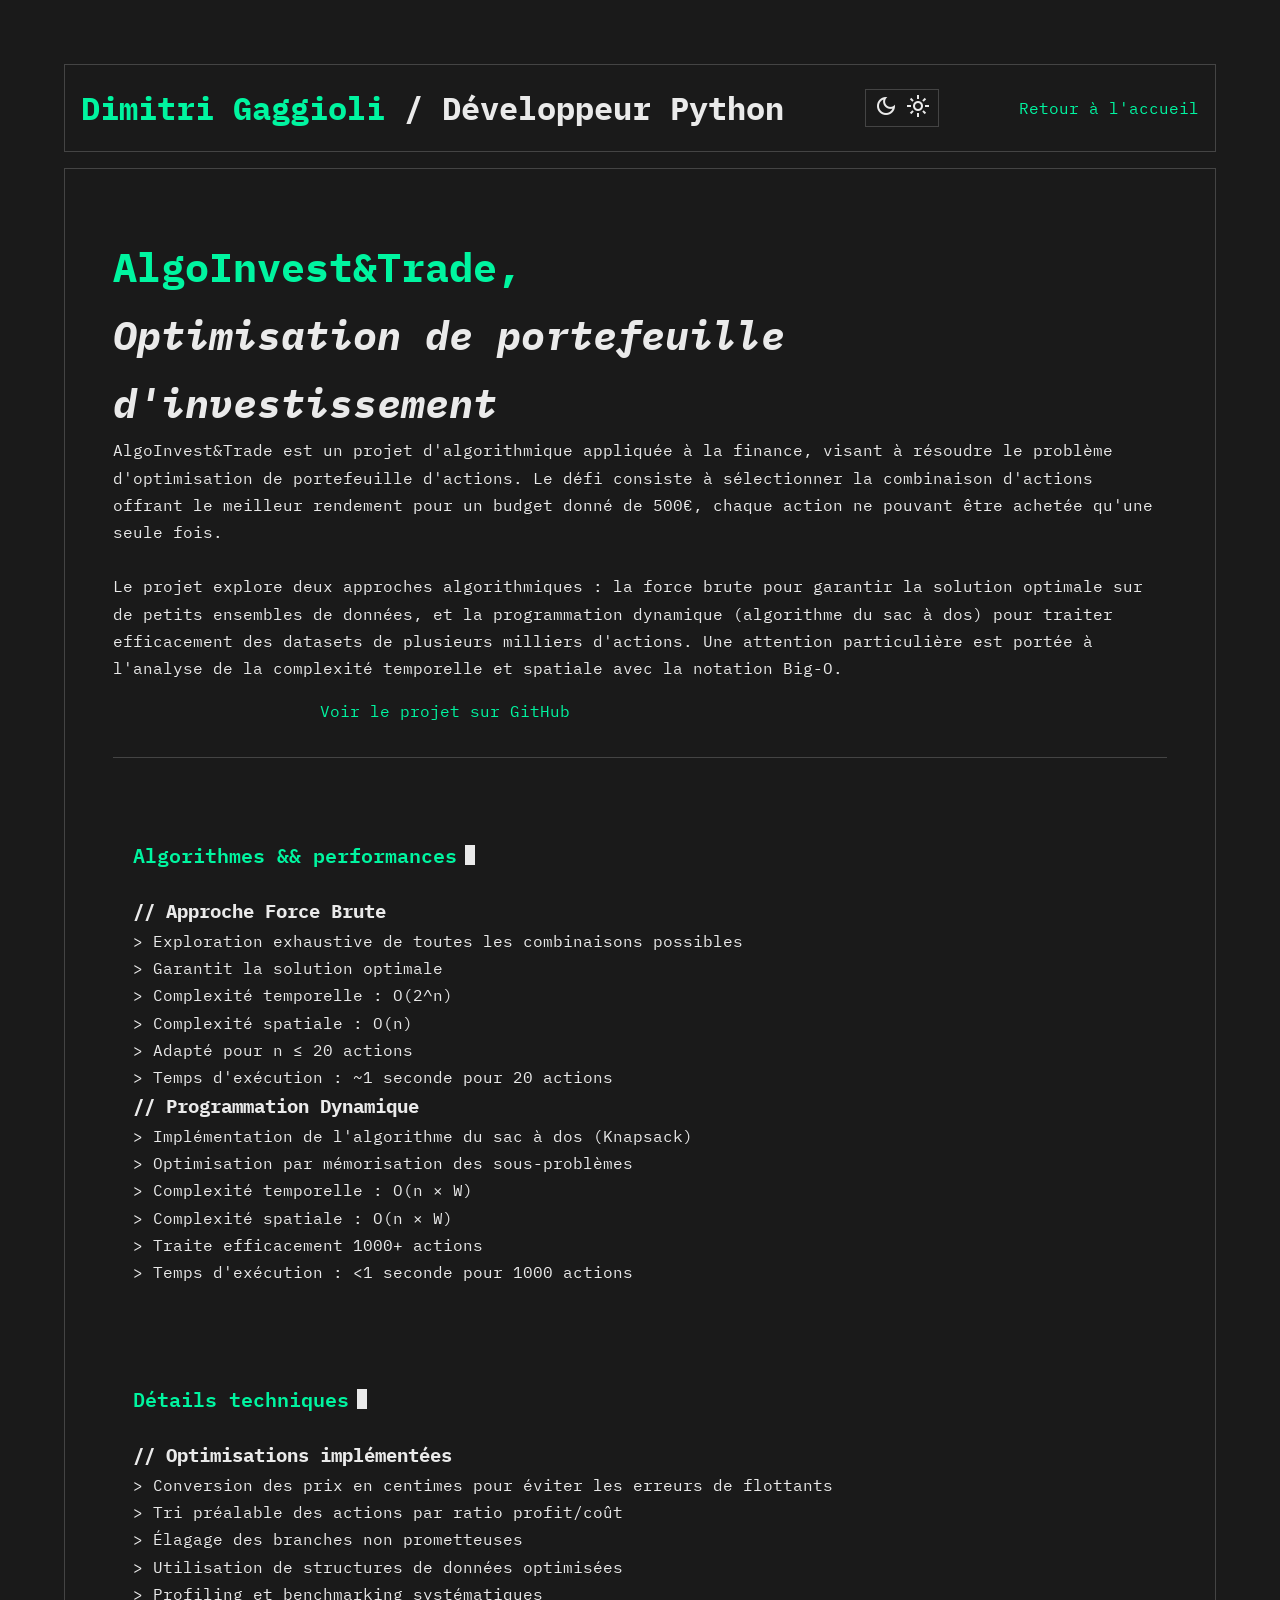
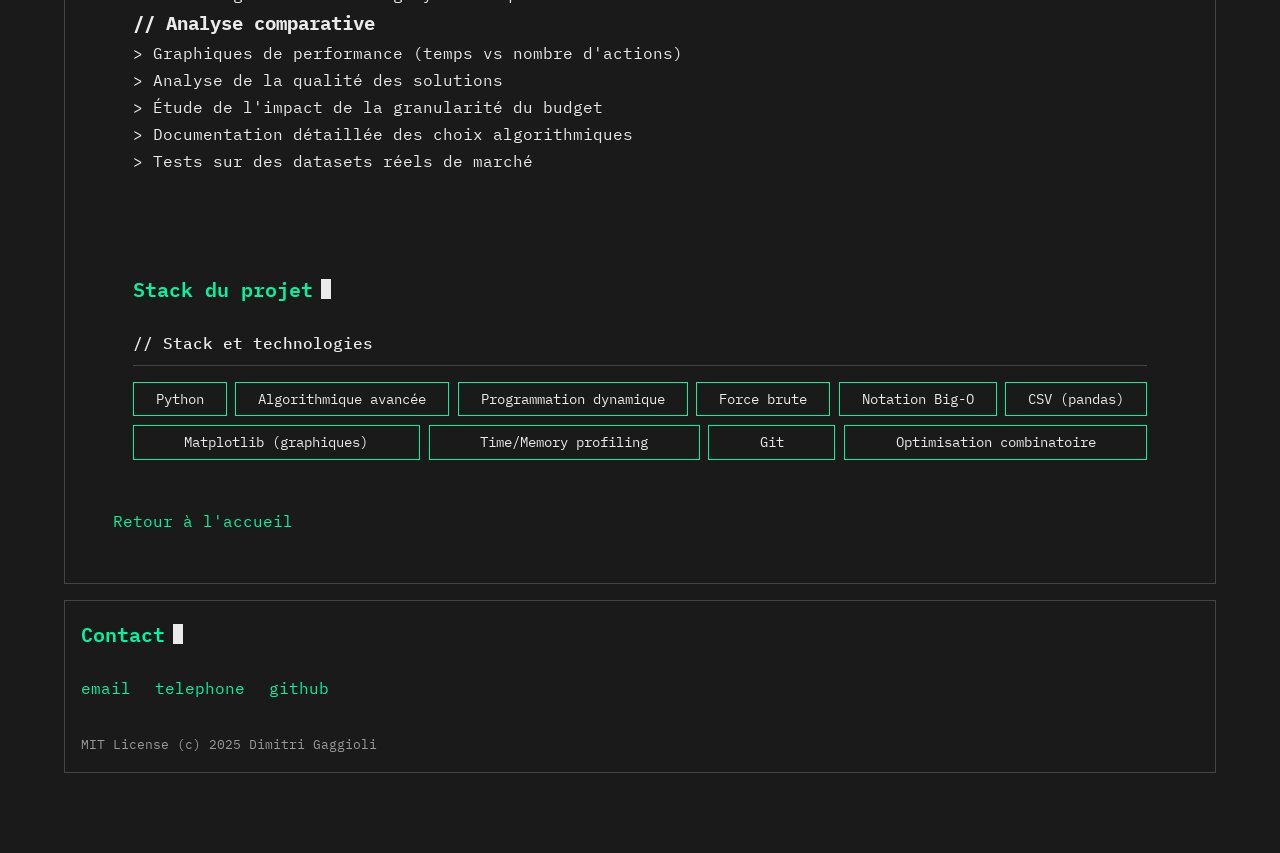
==== AlgoInvest-Trade.html @ f7a3d555 "Updates" ====
<!DOCTYPE html>
<html lang="fr">
<head>
    <meta charset="UTF-8">
    <meta name="viewport" content="width=device-width, initial-scale=1.0">
    <title>AlgoInvest&Trade // Dimitri Gaggioli</title>

    <!-- Police Monospace -->
    <link rel="preconnect" href="https://fonts.googleapis.com">
    <link rel="preconnect" href="https://fonts.gstatic.com" crossorigin>
    <link href="https://fonts.googleapis.com/css2?family=IBM+Plex+Mono:wght@400;500;600&display=swap" rel="stylesheet">
    <link rel="stylesheet" href="https://fonts.googleapis.com/css2?family=Material+Symbols+Outlined:opsz,wght,FILL,GRAD@24,400,0,0" />
    
    <link rel="stylesheet" href="static/style.css">
</head>
<body class="dark-theme">

    <header class="site-header">
        <div class="header-content">
            <h1><span>Dimitri Gaggioli</span> / Développeur Python</h1>
            <button id="theme-toggle" class="theme-toggle" aria-label="Basculer le thème">
                <span class="material-symbols-outlined icon-dark">dark_mode</span>
                <span class="material-symbols-outlined icon-light">light_mode</span>
            </button>
            <a href="./index.html" class="home-link">Retour à l'accueil</a>
        </div>
    </header>

    <main class="content-wrapper">

        <section class="intro-section">
            <div class="intro-text">
                <h2 class="project-title">AlgoInvest&Trade, <br><em class="project-subtitle">Optimisation de portefeuille d'investissement</em></h2>
                <p>AlgoInvest&Trade est un projet d'algorithmique appliquée à la finance, visant à résoudre le problème d'optimisation de portefeuille d'actions. Le défi consiste à sélectionner la combinaison d'actions offrant le meilleur rendement pour un budget donné de 500€, chaque action ne pouvant être achetée qu'une seule fois.
                <br><br>
                Le projet explore deux approches algorithmiques : la force brute pour garantir la solution optimale sur de petits ensembles de données, et la programmation dynamique (algorithme du sac à dos) pour traiter efficacement des datasets de plusieurs milliers d'actions. Une attention particulière est portée à l'analyse de la complexité temporelle et spatiale avec la notation Big-O.
                </p>
                <div class="links-container">
                    <a href="https://github.com/dim-gggl/AlgoInvest-Trade" target="_blank">Voir le projet sur GitHub</a>
                </div>
            </div>
        </section>

        <section id="functionnalities" class="data-section">
            <h2 class="section-title" data-title="Algorithmes && performances"></h2>
            <div id="functionnalities-container">
                <h3>// Approche Force Brute</h3>
                <ul>
                    <li>> Exploration exhaustive de toutes les combinaisons possibles</li>
                    <li>> Garantit la solution optimale</li>
                    <li>> Complexité temporelle : O(2^n)</li>
                    <li>> Complexité spatiale : O(n)</li>
                    <li>> Adapté pour n ≤ 20 actions</li>
                    <li>> Temps d'exécution : ~1 seconde pour 20 actions</li>
                </ul>
                <h3>// Programmation Dynamique</h3>
                <ul>
                    <li>> Implémentation de l'algorithme du sac à dos (Knapsack)</li>
                    <li>> Optimisation par mémorisation des sous-problèmes</li>
                    <li>> Complexité temporelle : O(n × W)</li>
                    <li>> Complexité spatiale : O(n × W)</li>
                    <li>> Traite efficacement 1000+ actions</li>
                    <li>> Temps d'exécution : <1 seconde pour 1000 actions</li>
                </ul>
            </div>
        </section>

        <section id="technical-section" class="data-section">
            <h2 class="section-title" data-title="Détails techniques"></h2>
            <div id="technical-container">
                <h3>// Optimisations implémentées</h3>
                <ul>
                    <li>> Conversion des prix en centimes pour éviter les erreurs de flottants</li>
                    <li>> Tri préalable des actions par ratio profit/coût</li>
                    <li>> Élagage des branches non prometteuses</li>
                    <li>> Utilisation de structures de données optimisées</li>
                    <li>> Profiling et benchmarking systématiques</li>
                </ul>
                <h3>// Analyse comparative</h3>
                <ul>
                    <li>> Graphiques de performance (temps vs nombre d'actions)</li>
                    <li>> Analyse de la qualité des solutions</li>
                    <li>> Étude de l'impact de la granularité du budget</li>
                    <li>> Documentation détaillée des choix algorithmiques</li>
                    <li>> Tests sur des datasets réels de marché</li>
                </ul>
            </div>
        </section>

        <section id="competences" class="data-section">
            <h2 class="section-title" data-title="Stack du projet"></h2>
            <div class="competences-grid">
                <div id="stack-container">
                    <h3>// Stack et technologies</h3>
                    <ul class="stack-list">
                        <li>Python</li>
                        <li>Algorithmique avancée</li>
                        <li>Programmation dynamique</li>
                        <li>Force brute</li>
                        <li>Notation Big-O</li>
                        <li>CSV (pandas)</li>
                        <li>Matplotlib (graphiques)</li>
                        <li>Time/Memory profiling</li>
                        <li>Git</li>
                        <li>Optimisation combinatoire</li>
                    </ul>
                </div>
            </div>
        </section>
        <a href="./index.html" class="home-link">Retour à l'accueil</a>
    </main>

    <footer class="site-footer">
        <h2 class="section-title" data-title="Contact"></h2>
        <ul id="contact-list">
            <!-- Contact injecté ici -->
        </ul>
        <p class="copyright">MIT License (c) 2025 Dimitri Gaggioli</p>
    </footer>

    <script src="static/academic-projects.js"></script>
</body>
</html>
---- static/style.css ----
/* --- VARIABLES & THÈME --- */
:root {
    --font-main: 'IBM Plex Mono', monospace;
    
    /* Thème Dark (par défaut) */
    --bg-color: #1A1A1A;
    --text-color: #EAEAEA;
    --accent-color: #00F5A0; /* Un vert menthe vif */
    --border-color: #444444;
    --portrait-border: 1px solid #ebebeb;
    }
    
    body.light-theme {
    /* Thème Light */
    --bg-color: #F5F5F5;
    --text-color: #1A1A1A;
    --accent-color: #FF47A3; /* Un rose vif */
    --border-color: #CCCCCC;
    --portrait-border: 1px solid #171717;
    }
    
    /* --- BASE & RESET --- */
    *, *::before, *::after {
    box-sizing: border-box;
    margin: 0;
    padding: 0;
    }
    
    body {
    font-family: var(--font-main);
    background-color: var(--bg-color);
    color: var(--text-color);
    line-height: 1.7;
    transition: background-color 0.3s ease, color 0.3s ease;
    padding: 1rem;
    }
    
    a {
    color: var(--accent-color);
    text-decoration: none;
    }
    
    a:hover {
    text-decoration: underline;
    }
    
    ul {
    list-style: none;
    }
    
    /* --- MISE EN PAGE & HEADER/FOOTER --- */
    .site-header, .site-footer {
    border: 1px solid var(--border-color);
    padding: 1rem;
    margin-bottom: 1rem;
    }
    
    .header-content {
    display: flex;
    justify-content: space-between;
    align-items: center;
    }


    .header-content > h1 > span {
        color: var(--accent-color);
    }

    .project-title {
      color: var(--accent-color);
      font-size: 2.5rem !important;
    }

    .project-subtitle {
      color: var(--text-color);
    }
  
    
    #theme-toggle {
    background: none;
    border: 1px solid var(--border-color);
    color: var(--text-color);
    font-family: var(--font-main);
    padding: 0.25rem 0.5rem;
    cursor: pointer;
    transition: background-color 0.2s, color 0.2s;
    }
    #theme-toggle:hover {
    background-color: var(--accent-color);
    color: var(--bg-color);
    border-color: var(--accent-color);
    }
    
    .content-wrapper {
    border: 1px solid var(--border-color);
    padding: 1rem;
    }
    
    /* --- SECTIONS --- */
    .data-section {
    padding: 2rem 0;
    }
    
    .section-title {
    font-size: 1.25rem;
    font-weight: 600;
    margin-bottom: 1.5rem;
    display: flex;
    align-items: center;
    color: var(--accent-color);
    }
    .section-title::after {
    content: ' ';
    display: inline-block;
    width: 0.5em;
    height: 1em;
    background-color: var(--text-color);
    margin-left: 0.5rem;
    animation: blink 1s step-end infinite;
    }
    .section-title::before {
    content: attr(data-title);
    }
    
    @keyframes blink {
    from, to { background-color: transparent; }
    50% { background-color: var(--accent-color); }
    }
    
    /* --- INTRO --- */
    .intro-section {
        display: flex;
        gap: 2rem;
        align-items: flex-start;
        padding: 1rem 0 2rem 0;
        border-bottom: 1px solid var(--border-color);
        margin-bottom: 2rem;
    }
    .portrait-container {
        flex-shrink: 0;
    }
    .hero-portrait {
        width: 180px;
        height: 231px;
        border: var(--portrait-border);
        border-radius: 25%;
    }
    .intro-text p {
        margin-bottom: 1rem;
    }
    .intro-text .subline {
        color: var(--text-secondary, #999);
    }
    .links-container {
        display: flex;
        gap: 1rem;
        justify-content: space-between;
        align-items: center;
        margin-top: 1rem;
        max-width: 50vw;
        margin-inline: auto;
    }
    
    /* --- PROJETS (AJUSTEMENT) --- */
    #projects-container .project-item {
    border: 1px solid var(--border-color);
    padding: 1rem;
    margin-bottom: 1rem;
    transition: background-color 0.2s ease;
    }
    #projects-container .project-item:hover {
        background-color: color-mix(in srgb, var(--bg-color) 90%, var(--text-color));
    }
    .project-header {
    display: flex;
    justify-content: space-between;
    flex-wrap: wrap;
    gap: 0.5rem;
    }
    .project-item-title {
    font-weight: 600;
    font-size: 1.1rem;
    }
    .project-role {
    color: var(--text-secondary, #999);
    }
    .project-intro {
    margin: 0.25rem 0 0.5rem;
    }
    .project-skills {
    font-size: 0.9rem;
    opacity: 0.8;
    color: var(--accent-color) !important ;
    text-align: right;
    }
    .project-intro, .project-skills {
        color: var(--text-color);
    }
    
    /* --- PARCOURS & COMPÉTENCES --- */
    .parcours-grid, .competences-grid {
    display: grid;
    grid-template-columns: repeat(auto-fit, minmax(300px, 1fr));
    gap: 2rem;
    }
    .parcours-grid h3, .competences-grid h3 {
    font-size: 1rem;
    font-weight: 500;
    margin-bottom: 1rem;
    border-bottom: 1px solid var(--border-color);
    padding-bottom: 0.5rem;
    }
    #experience-list li, #education-list li {
    margin-bottom: 1rem;
    }
    .career-period, .edu-period {
    font-size: 0.9rem;
    color: var(--text-secondary, #999);
    }
    .career-title, .edu-title {
    font-weight: 500;
    }
    .career-details {
    list-style-type: '>';
    padding-left: 1rem;
    font-size: 0.9rem;
    opacity: 0.8;
    }
    
    /* --- COMPÉTENCES (AJUSTEMENT) --- */
    #skills-container ul, #stack-container ul {
    display: flex;
    flex-wrap: wrap;
    gap: 0.55rem;
    justify-content: space-between;
    }
    #skills-container ul li, #stack-container ul li {
        border: 1px solid var(--accent-color);
        padding: 0.25rem 0.75rem;
        font-size: 0.9rem;
        flex-grow: 1;
        text-align: center;
    }
    
    /* --- FOOTER --- */
    .site-footer {
    margin-top: 1rem;
    }
    #contact-list {
    display: flex;
    flex-wrap: wrap;
    gap: 1.5rem;
    margin-top: 1rem;
    }
    .copyright {
    margin-top: 2rem;
    font-size: 0.8rem;
    color: var(--text-secondary, #999);
    }
    .preview-title {
      color: var(--accent-color) !important;
    }
    .preview-image {
        max-width: 100%;
        margin: 0 auto;
        border: 1px solid var(--accent-color);
        border-radius: 10px;
    }   
    div#preview-container {
      display: flex;
      flex-direction: column;
      justify-content: space-around;
      align-content: space-around;
      margin-top: 5vh;
      gap: 1.5vw;
  }


/* style1.css | file:///Users/dim-gggl/~/Dev%20Tools/portfolio/static/style1.css */


  @media screen and (max-width: 768px) {
    .content-wrapper {
        max-width: 100vw;
    }
  .intro-section {
    align-items: center;
    max-width: 100vw;
    flex-direction: column;
  }
}




/* style.css | file:///Users/dim-gggl/~/Dev%20Tools/portfolio/static/style.css */

body {
    /* padding: 1rem; */
    padding: 4rem;
  }
  
  .content-wrapper {
    /* padding: 1rem; */
    padding: 3rem;
  }
  
  .data-section {
    /* padding: 2rem 0; */
    padding: 3rem 20px;
  }

  

/* style.css | file:///Users/dim-gggl/~/Dev%20Tools/portfolio/static/style.css */

#projects-container .project-item {
  /* margin-bottom: 4rem; */
  margin-bottom: 0.385rem;
}

/* Inline | file:///Users/dim-gggl/~/Dev%20Tools/portfolio/index.html */

#projects-container, ::before, ::after {
  padding-top: 0rem;
}

#projects-container h3 {
  margin: 2rem auto 0.6rem auto;
}

/* --- Responsive (Téléphone) --- */
@media (max-width: 600px) {
    html, body { overflow-x: hidden; }
    body { padding: 1rem; }
    .content-wrapper { padding: 1rem; }
    .data-section { padding: 1.5rem 0; }

    .header-content { flex-wrap: wrap; gap: 0.5rem; }
    .header-content > h1 { font-size: clamp(1.05rem, 5vw, 1.25rem); line-height: 1.2; margin: 0; }
    #theme-toggle { padding: 0.25rem 0.5rem; }

    .intro-section { gap: 1rem; }
    .hero-portrait { width: 128px; height: auto; border-radius: 20%; }

    .section-title { font-size: 1.1rem; }
    #projects-container h3 { margin: 1.25rem 0 0.5rem 0; }
    #projects-container .project-item { padding: 0.85rem; }
    .project-item-title { font-size: 1rem; }
    .project-intro { font-size: 0.95rem; }
    .project-skills { font-size: 0.85rem; }

    .parcours-grid, .competences-grid { grid-template-columns: 1fr; }
    #skills-container ul { gap: 0.5rem; }
    #skills-container ul li { font-size: 0.85rem; padding: 0.25rem 0.6rem; }

    #contact-list { gap: 1rem; }
}

@media (max-width: 380px) {
    body { padding: 0.75rem; }
    .content-wrapper { padding: 0.75rem; }
    .data-section { padding: 1.25rem 0; }
    .hero-portrait { width: 104px; }
    .section-title { font-size: 1rem; }
}
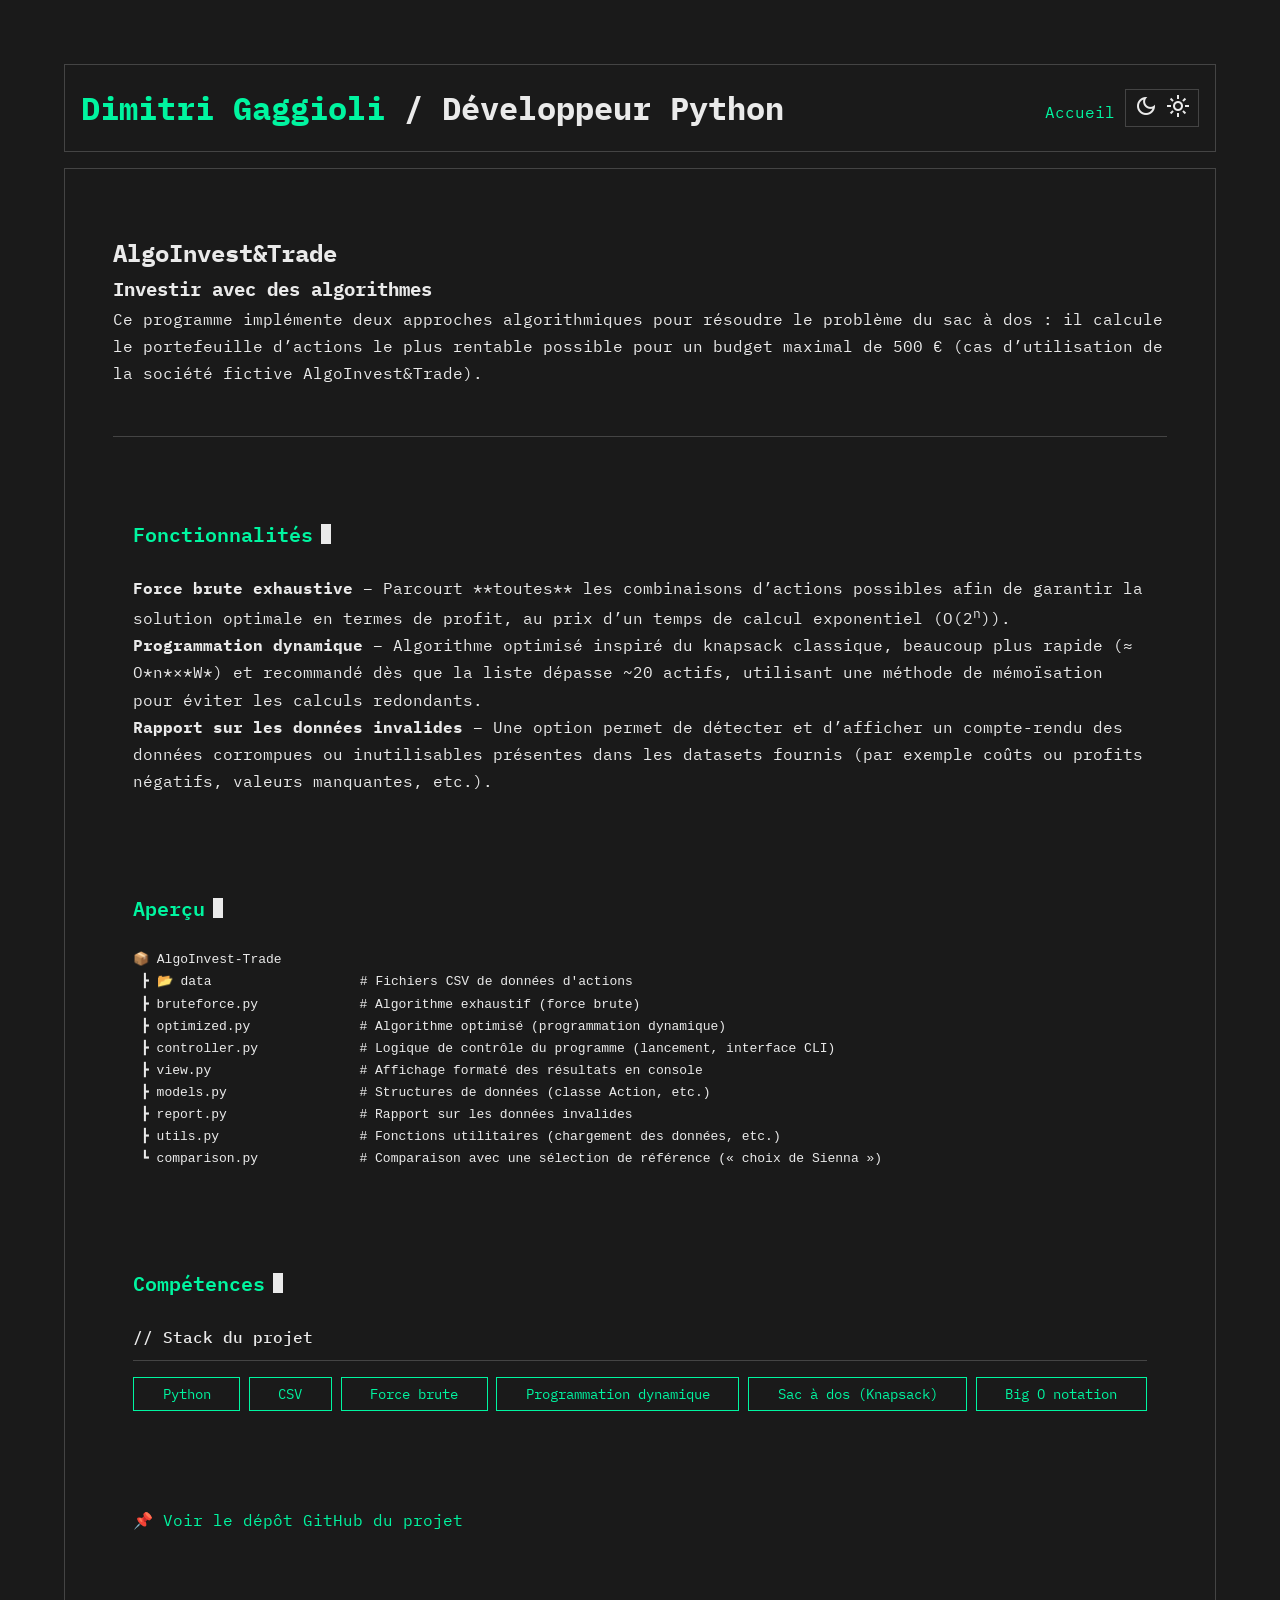
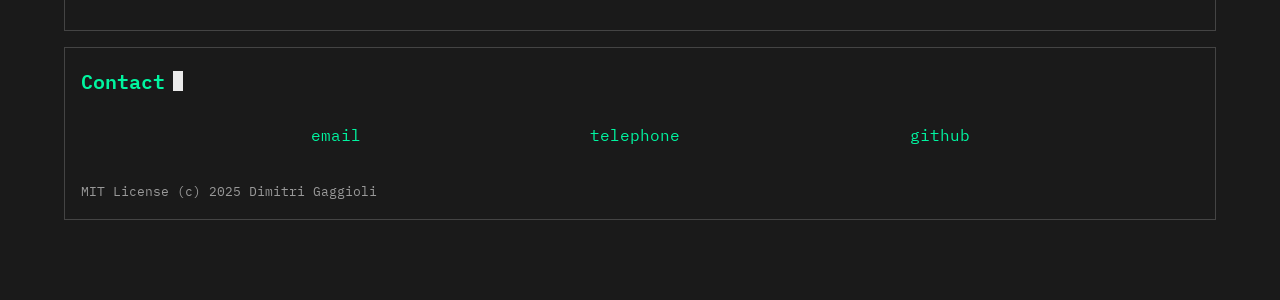
==== commit f3ddd55f: "Updates" ====
--- a/AlgoInvest-Trade.html
+++ b/AlgoInvest-Trade.html
@@ -1,123 +1,88 @@
 <!DOCTYPE html>
 <html lang="fr">
 <head>
-    <meta charset="UTF-8">
-    <meta name="viewport" content="width=device-width, initial-scale=1.0">
-    <title>AlgoInvest&Trade // Dimitri Gaggioli</title>
-
-    <!-- Police Monospace -->
-    <link rel="preconnect" href="https://fonts.googleapis.com">
-    <link rel="preconnect" href="https://fonts.gstatic.com" crossorigin>
-    <link href="https://fonts.googleapis.com/css2?family=IBM+Plex+Mono:wght@400;500;600&display=swap" rel="stylesheet">
-    <link rel="stylesheet" href="https://fonts.googleapis.com/css2?family=Material+Symbols+Outlined:opsz,wght,FILL,GRAD@24,400,0,0" />
-    
-    <link rel="stylesheet" href="static/style.css">
+  <meta charset="UTF-8">
+  <meta name="viewport" content="width=device-width, initial-scale=1.0">
+  <title>AlgoInvest-Trade // Dimitri Gaggioli</title>
+  <!-- Google Fonts (IBM Plex Mono & Material Symbols) -->
+  <link rel="preconnect" href="https://fonts.googleapis.com">
+  <link rel="preconnect" href="https://fonts.gstatic.com" crossorigin>
+  <link href="https://fonts.googleapis.com/css2?family=IBM+Plex+Mono:wght@400;500;600&display=swap" rel="stylesheet">
+  <link href="https://fonts.googleapis.com/css2?family=Material+Symbols+Outlined:opsz,wght,FILL,GRAD@24,400,0,0" rel="stylesheet">
+  <!-- CSS principal -->
+  <link rel="stylesheet" href="static/style.css">
 </head>
 <body class="dark-theme">
+  <header class="site-header">
+    <div class="header-content">
+      <h1><span>Dimitri Gaggioli</span> / Développeur Python</h1>
+      <div class="header-links">
+        <a href="index.html" aria-label="Retour à l'accueil">Accueil</a>
+        <button id="theme-toggle" class="theme-toggle" aria-label="Basculer le thème">
+          <span class="material-symbols-outlined icon-dark">dark_mode</span>
+          <span class="material-symbols-outlined icon-light">light_mode</span>
+        </button>
+      </div>
+    </div>
+  </header>
 
-    <header class="site-header">
-        <div class="header-content">
-            <h1><span>Dimitri Gaggioli</span> / Développeur Python</h1>
-            <button id="theme-toggle" class="theme-toggle" aria-label="Basculer le thème">
-                <span class="material-symbols-outlined icon-dark">dark_mode</span>
-                <span class="material-symbols-outlined icon-light">light_mode</span>
-            </button>
-            <a href="./index.html" class="home-link">Retour à l'accueil</a>
+  <main class="content-wrapper">
+    <!-- Section de présentation -->
+    <section class="intro-section">
+      <div class="intro-text">
+        <h2>AlgoInvest&Trade</h2>
+        <h3 class="subtitle">Investir avec des algorithmes</h3>
+        <p>Ce programme implémente deux approches algorithmiques pour résoudre le problème du sac à dos : il calcule le portefeuille d’actions le plus rentable possible pour un budget maximal de 500 € (cas d’utilisation de la société fictive AlgoInvest&Trade).</p>
+      </div>
+    </section>
+
+    <!-- Section Fonctionnalités -->
+    <section class="data-section">
+      <h2 class="section-title" data-title="Fonctionnalités"></h2>
+      <ul>
+        <li><strong>Force brute exhaustive</strong> – Parcourt **toutes** les combinaisons d’actions possibles afin de garantir la solution optimale en termes de profit, au prix d’un temps de calcul exponentiel (O(2<sup>n</sup>)).</li>
+        <li><strong>Programmation dynamique</strong> – Algorithme optimisé inspiré du knapsack classique, beaucoup plus rapide (≈ O*n*×*W*) et recommandé dès que la liste dépasse ~20 actifs, utilisant une méthode de mémoïsation pour éviter les calculs redondants.</li>
+        <li><strong>Rapport sur les données invalides</strong> – Une option permet de détecter et d’afficher un compte-rendu des données corrompues ou inutilisables présentes dans les datasets fournis (par exemple coûts ou profits négatifs, valeurs manquantes, etc.).</li>
+      </ul>
+    </section>
+
+    <!-- Section Aperçu (structure du projet) -->
+    <section class="data-section">
+      <h2 class="section-title" data-title="Aperçu"></h2>
+      <pre><code>📦 AlgoInvest-Trade  
+ ┣ 📂 data                   # Fichiers CSV de données d'actions  
+ ┣ bruteforce.py             # Algorithme exhaustif (force brute)  
+ ┣ optimized.py              # Algorithme optimisé (programmation dynamique)  
+ ┣ controller.py             # Logique de contrôle du programme (lancement, interface CLI)  
+ ┣ view.py                   # Affichage formaté des résultats en console  
+ ┣ models.py                 # Structures de données (classe Action, etc.)  
+ ┣ report.py                 # Rapport sur les données invalides  
+ ┣ utils.py                  # Fonctions utilitaires (chargement des données, etc.)  
+ ┗ comparison.py             # Comparaison avec une sélection de référence (« choix de Sienna »)</code></pre>
+    </section>
+
+    <!-- Section Stack du projet -->
+    <section id="competences" class="data-section">
+        <h2 class="section-title" data-title="Compétences"></h2>
+        <div class="competences-grid">
+            <div id="skills-container">
+                <h3>// Stack du projet</h3>
+            </div>
         </div>
-    </header>
+    </section>
 
-    <main class="content-wrapper">
+    <!-- Lien vers le dépôt GitHub -->
+    <section class="data-section">
+      <p>📌 <a href="https://github.com/dim-gggl/AlgoInvest-Trade" target="_blank" rel="noopener noreferrer">Voir le dépôt GitHub du projet</a></p>
+    </section>
+  </main>
 
-        <section class="intro-section">
-            <div class="intro-text">
-                <h2 class="project-title">AlgoInvest&Trade, <br><em class="project-subtitle">Optimisation de portefeuille d'investissement</em></h2>
-                <p>AlgoInvest&Trade est un projet d'algorithmique appliquée à la finance, visant à résoudre le problème d'optimisation de portefeuille d'actions. Le défi consiste à sélectionner la combinaison d'actions offrant le meilleur rendement pour un budget donné de 500€, chaque action ne pouvant être achetée qu'une seule fois.
-                <br><br>
-                Le projet explore deux approches algorithmiques : la force brute pour garantir la solution optimale sur de petits ensembles de données, et la programmation dynamique (algorithme du sac à dos) pour traiter efficacement des datasets de plusieurs milliers d'actions. Une attention particulière est portée à l'analyse de la complexité temporelle et spatiale avec la notation Big-O.
-                </p>
-                <div class="links-container">
-                    <a href="https://github.com/dim-gggl/AlgoInvest-Trade" target="_blank">Voir le projet sur GitHub</a>
-                </div>
-            </div>
-        </section>
+  <footer class="site-footer">
+    <h2 class="section-title" data-title="Contact"></h2>
+    <ul id="contact-list"><!-- Contact injecté par script.js --></ul>
+    <p class="copyright">MIT License (c) 2025 Dimitri Gaggioli</p>
+  </footer>
 
-        <section id="functionnalities" class="data-section">
-            <h2 class="section-title" data-title="Algorithmes && performances"></h2>
-            <div id="functionnalities-container">
-                <h3>// Approche Force Brute</h3>
-                <ul>
-                    <li>> Exploration exhaustive de toutes les combinaisons possibles</li>
-                    <li>> Garantit la solution optimale</li>
-                    <li>> Complexité temporelle : O(2^n)</li>
-                    <li>> Complexité spatiale : O(n)</li>
-                    <li>> Adapté pour n ≤ 20 actions</li>
-                    <li>> Temps d'exécution : ~1 seconde pour 20 actions</li>
-                </ul>
-                <h3>// Programmation Dynamique</h3>
-                <ul>
-                    <li>> Implémentation de l'algorithme du sac à dos (Knapsack)</li>
-                    <li>> Optimisation par mémorisation des sous-problèmes</li>
-                    <li>> Complexité temporelle : O(n × W)</li>
-                    <li>> Complexité spatiale : O(n × W)</li>
-                    <li>> Traite efficacement 1000+ actions</li>
-                    <li>> Temps d'exécution : <1 seconde pour 1000 actions</li>
-                </ul>
-            </div>
-        </section>
-
-        <section id="technical-section" class="data-section">
-            <h2 class="section-title" data-title="Détails techniques"></h2>
-            <div id="technical-container">
-                <h3>// Optimisations implémentées</h3>
-                <ul>
-                    <li>> Conversion des prix en centimes pour éviter les erreurs de flottants</li>
-                    <li>> Tri préalable des actions par ratio profit/coût</li>
-                    <li>> Élagage des branches non prometteuses</li>
-                    <li>> Utilisation de structures de données optimisées</li>
-                    <li>> Profiling et benchmarking systématiques</li>
-                </ul>
-                <h3>// Analyse comparative</h3>
-                <ul>
-                    <li>> Graphiques de performance (temps vs nombre d'actions)</li>
-                    <li>> Analyse de la qualité des solutions</li>
-                    <li>> Étude de l'impact de la granularité du budget</li>
-                    <li>> Documentation détaillée des choix algorithmiques</li>
-                    <li>> Tests sur des datasets réels de marché</li>
-                </ul>
-            </div>
-        </section>
-
-        <section id="competences" class="data-section">
-            <h2 class="section-title" data-title="Stack du projet"></h2>
-            <div class="competences-grid">
-                <div id="stack-container">
-                    <h3>// Stack et technologies</h3>
-                    <ul class="stack-list">
-                        <li>Python</li>
-                        <li>Algorithmique avancée</li>
-                        <li>Programmation dynamique</li>
-                        <li>Force brute</li>
-                        <li>Notation Big-O</li>
-                        <li>CSV (pandas)</li>
-                        <li>Matplotlib (graphiques)</li>
-                        <li>Time/Memory profiling</li>
-                        <li>Git</li>
-                        <li>Optimisation combinatoire</li>
-                    </ul>
-                </div>
-            </div>
-        </section>
-        <a href="./index.html" class="home-link">Retour à l'accueil</a>
-    </main>
-
-    <footer class="site-footer">
-        <h2 class="section-title" data-title="Contact"></h2>
-        <ul id="contact-list">
-            <!-- Contact injecté ici -->
-        </ul>
-        <p class="copyright">MIT License (c) 2025 Dimitri Gaggioli</p>
-    </footer>
-
-    <script src="static/academic-projects.js"></script>
+  <script src="static/algo-invest.js"></script>
 </body>
 </html>
--- a/static/style.css
+++ b/static/style.css
@@ -41,7 +41,7 @@
     }
     
     a:hover {
-    text-decoration: underline;
+    text-decoration: none;
     }
     
     ul {
@@ -241,7 +241,40 @@
         flex-grow: 1;
         text-align: center;
     }
-    
+
+    #stack-container {
+      max-width: 33vw;
+      /* margin-inline: auto; */
+    }
+    
+    .table-scroll {
+      width: 100%; /* fixe  ou responsif ; adapte la borne haute */
+      overflow-x: auto;
+      overflow-y: hidden;
+      border: 1px solid var(--accent-color);
+      border-radius: 8px;
+      -webkit-overflow-scrolling: touch; /* inertie iOS */
+      padding: 1rem;
+    }
+
+    .table-scroll > table {
+      border-collapse: collapse;
+      width: max-content;        /* s’adapte au contenu */
+      min-width: 100%;           /* ne rétrécit pas sous la largeur du conteneur */
+    }
+
+    .table-scroll th,
+    .table-scroll td {
+      white-space: nowrap;
+      padding: 8px 12px;
+      border-bottom: 1px solid #f1f5f9;
+    }
+
+    .table-scroll td.desc {
+      white-space: normal;       /* réactive les retours à la ligne pour CETTE colonne */
+      max-width: 60ch;           /* borne la largeur visuelle si tu le souhaites */
+    }
+
     /* --- FOOTER --- */
     .site-footer {
     margin-top: 1rem;
@@ -249,8 +282,8 @@
     #contact-list {
     display: flex;
     flex-wrap: wrap;
-    gap: 1.5rem;
     margin-top: 1rem;
+    justify-content: space-evenly;
     }
     .copyright {
     margin-top: 2rem;
@@ -325,8 +358,25 @@
   padding-top: 0rem;
 }
 
-#projects-container h3 {
-  margin: 2rem auto 0.6rem auto;
+.preview-title {
+  margin: 2rem 0 0.6rem 0;
+}
+
+.skill-link-container {
+  border: 1px solid var(--accent-color);
+  padding: 0.25rem 0.75rem;
+  font-size: 0.9rem;
+  flex-grow: 1;
+  text-align: center;
+}
+
+.skill-link-container:hover {
+  background-color: var(--accent-color);
+}
+
+.skill-link-container:hover .skill-link {
+  color: var(--bg-color);
+  text-decoration: none;
 }
 
 /* --- Responsive (Téléphone) --- */
@@ -355,6 +405,7 @@
     #skills-container ul li { font-size: 0.85rem; padding: 0.25rem 0.6rem; }
 
     #contact-list { gap: 1rem; }
+    #stack-container { max-width: 100%; }
 }
 
 @media (max-width: 380px) {
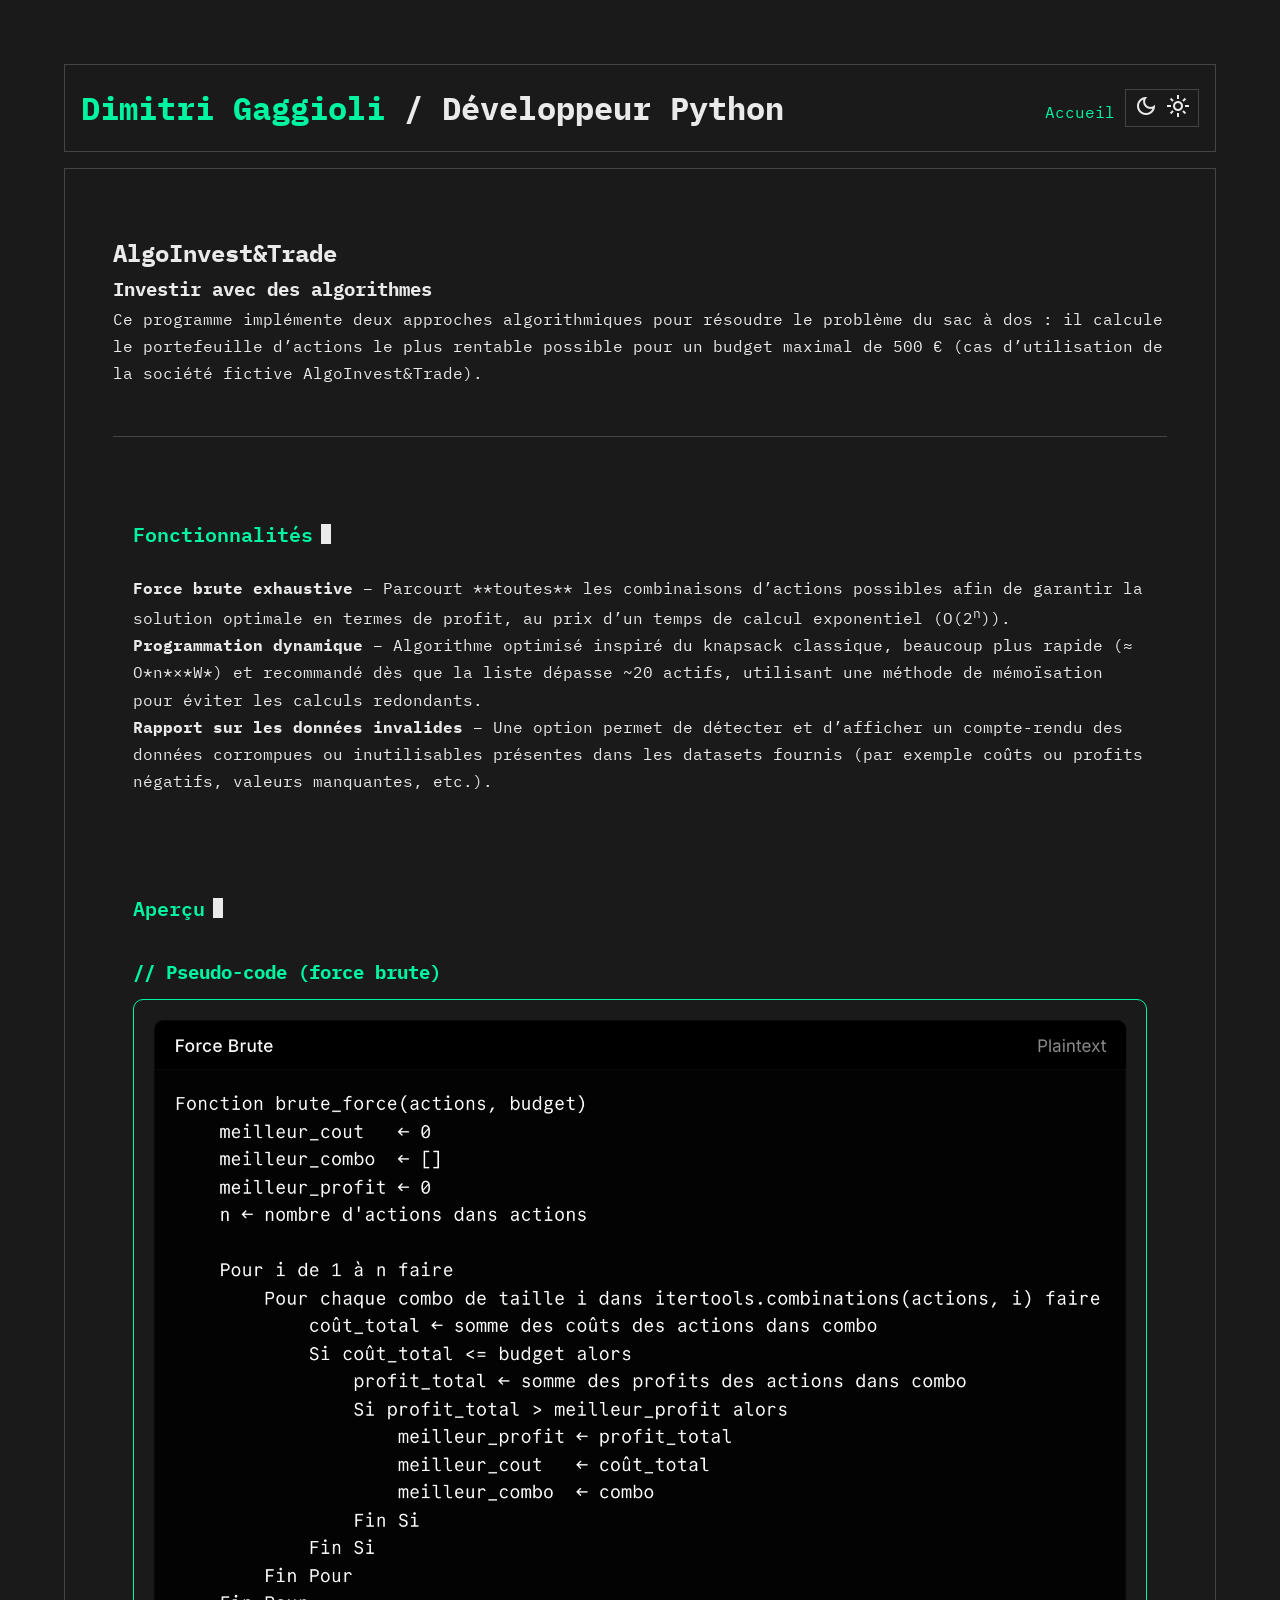
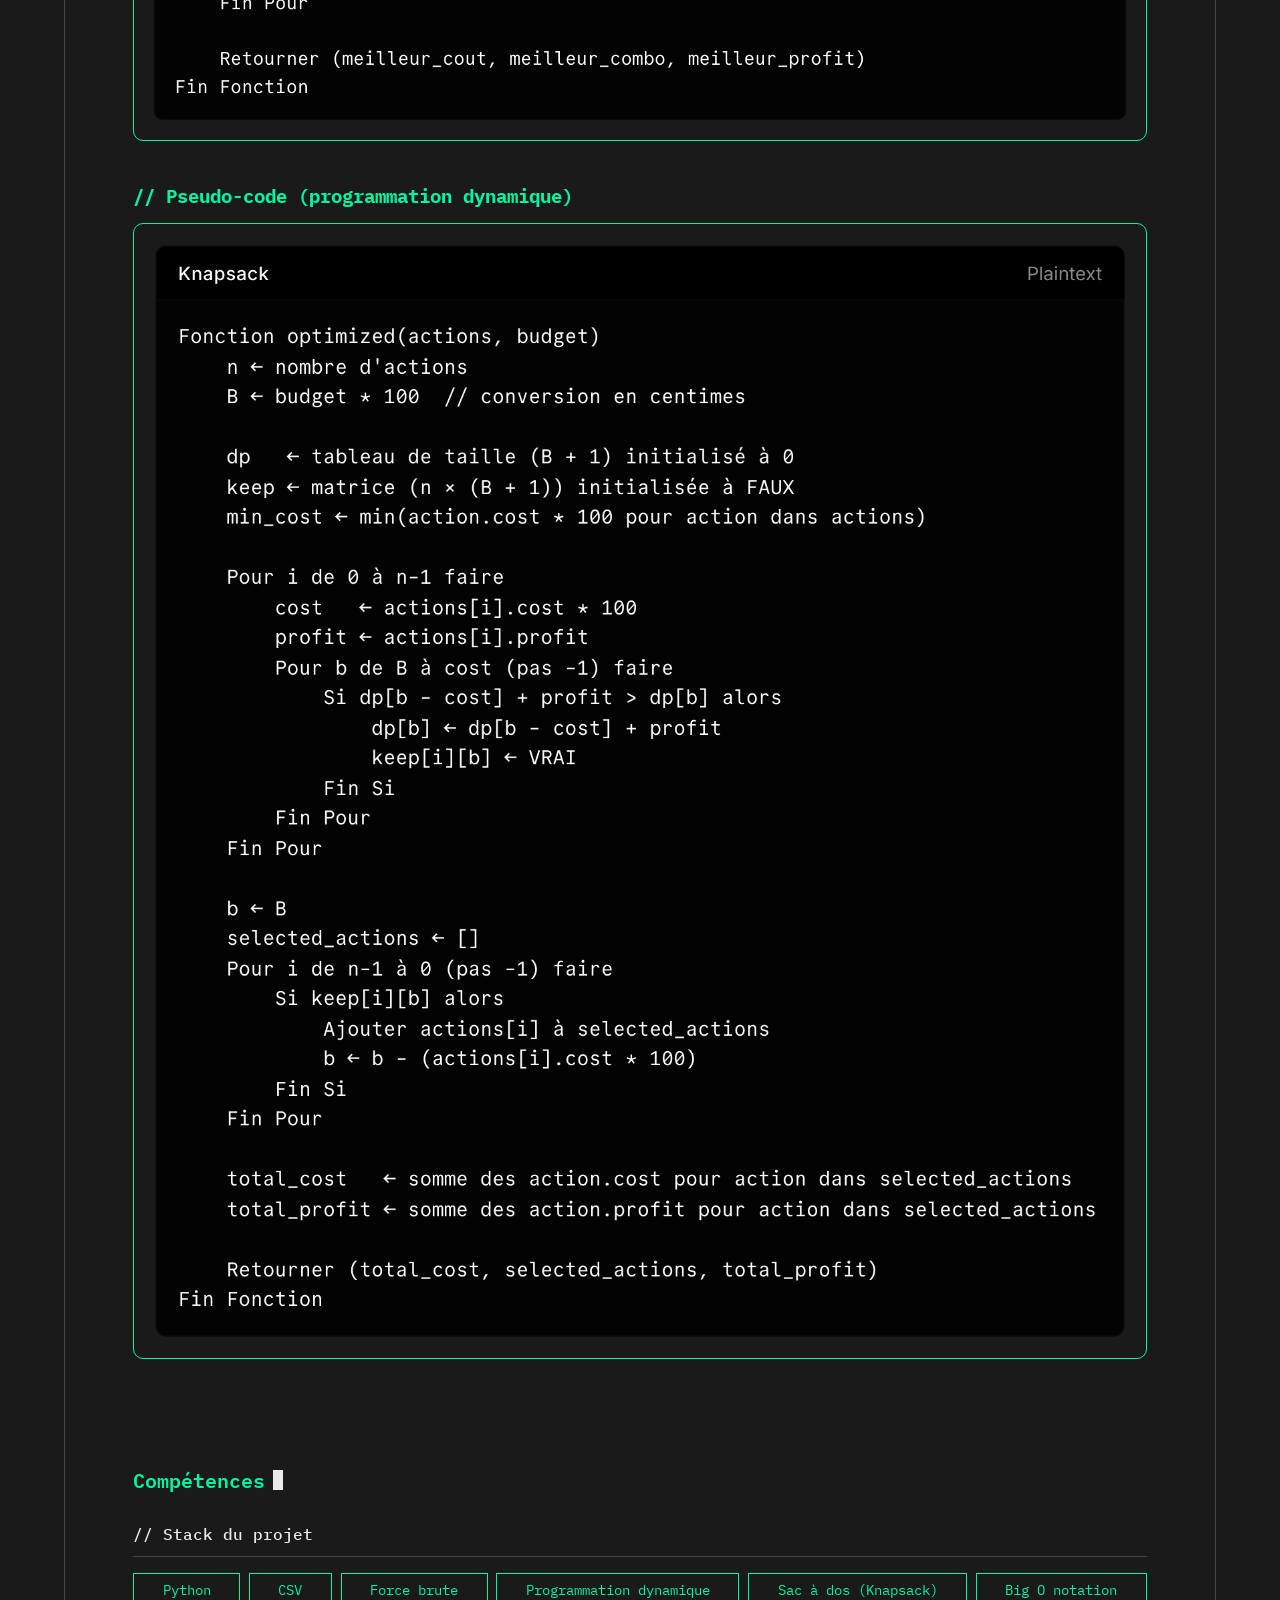
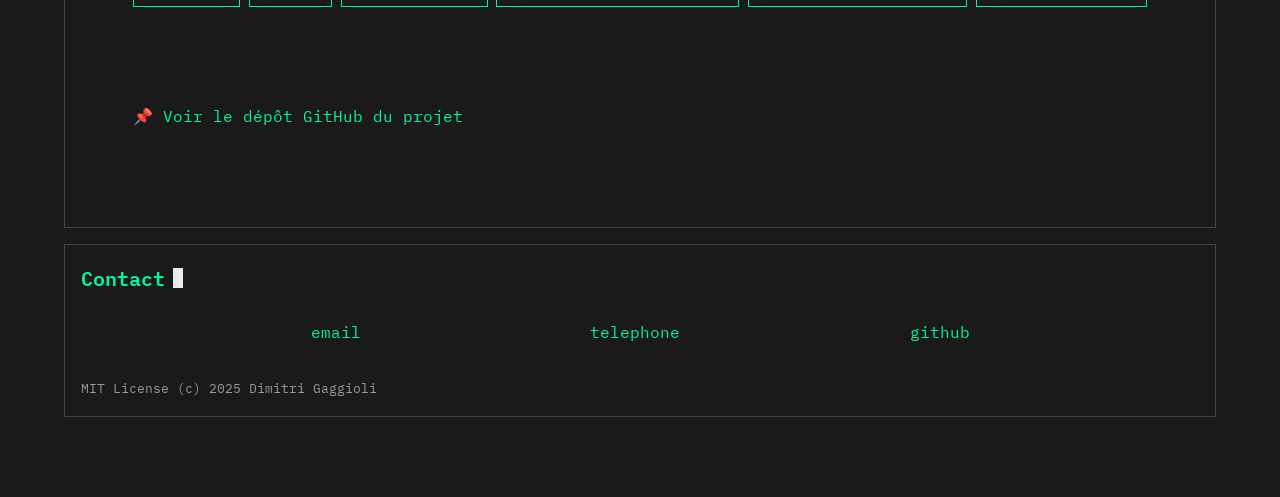
==== commit 1b8f1dad: "Adding new pages" ====
--- a/AlgoInvest-Trade.html
+++ b/AlgoInvest-Trade.html
@@ -49,16 +49,18 @@
     <!-- Section Aperçu (structure du projet) -->
     <section class="data-section">
       <h2 class="section-title" data-title="Aperçu"></h2>
-      <pre><code>📦 AlgoInvest-Trade  
- ┣ 📂 data                   # Fichiers CSV de données d'actions  
- ┣ bruteforce.py             # Algorithme exhaustif (force brute)  
- ┣ optimized.py              # Algorithme optimisé (programmation dynamique)  
- ┣ controller.py             # Logique de contrôle du programme (lancement, interface CLI)  
- ┣ view.py                   # Affichage formaté des résultats en console  
- ┣ models.py                 # Structures de données (classe Action, etc.)  
- ┣ report.py                 # Rapport sur les données invalides  
- ┣ utils.py                  # Fonctions utilitaires (chargement des données, etc.)  
- ┗ comparison.py             # Comparaison avec une sélection de référence (« choix de Sienna »)</code></pre>
+      <div class="preview-container">
+        <h3 class="preview-title">// Pseudo-code (force brute)</h3>
+        <div class="preview-content">
+            <img class="preview-image" src="static/img/Force-Brute.png" alt="Aperçu du pseudo-code (force brute) de AlgoInvest-Trade">
+        </div>
+      </div>
+      <div class="preview-container">
+        <h3 class="preview-title">// Pseudo-code (programmation dynamique)</h3>
+        <div class="preview-content">
+            <img class="preview-image" src="static/img/Knapsack.png" alt="Aperçu du pseudo-code (programmation dynamique) de AlgoInvest-Trade">
+        </div>
+      </div>
     </section>
 
     <!-- Section Stack du projet -->
--- a/static/style.css
+++ b/static/style.css
@@ -293,7 +293,7 @@
     .preview-title {
       color: var(--accent-color) !important;
     }
-    .preview-image {
+    .preview-image, .preview-image-link {
         max-width: 100%;
         margin: 0 auto;
         border: 1px solid var(--accent-color);
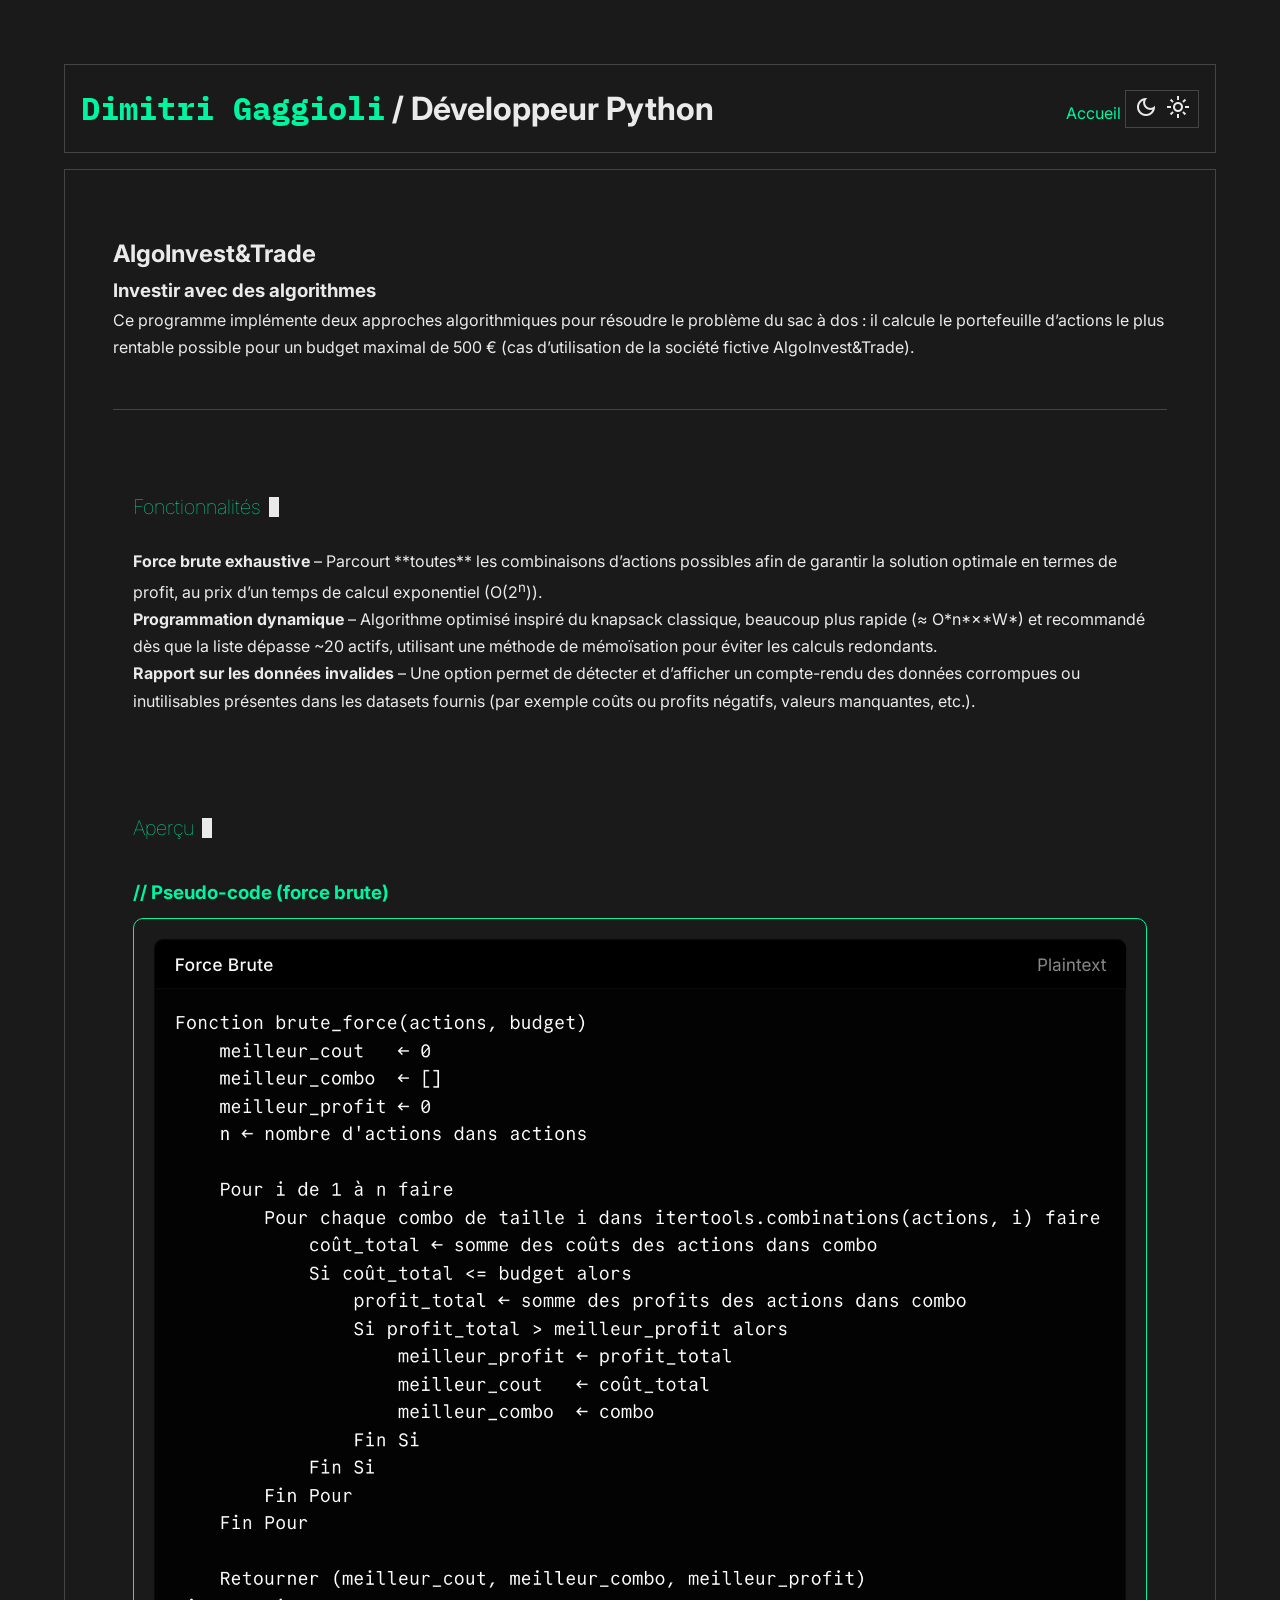
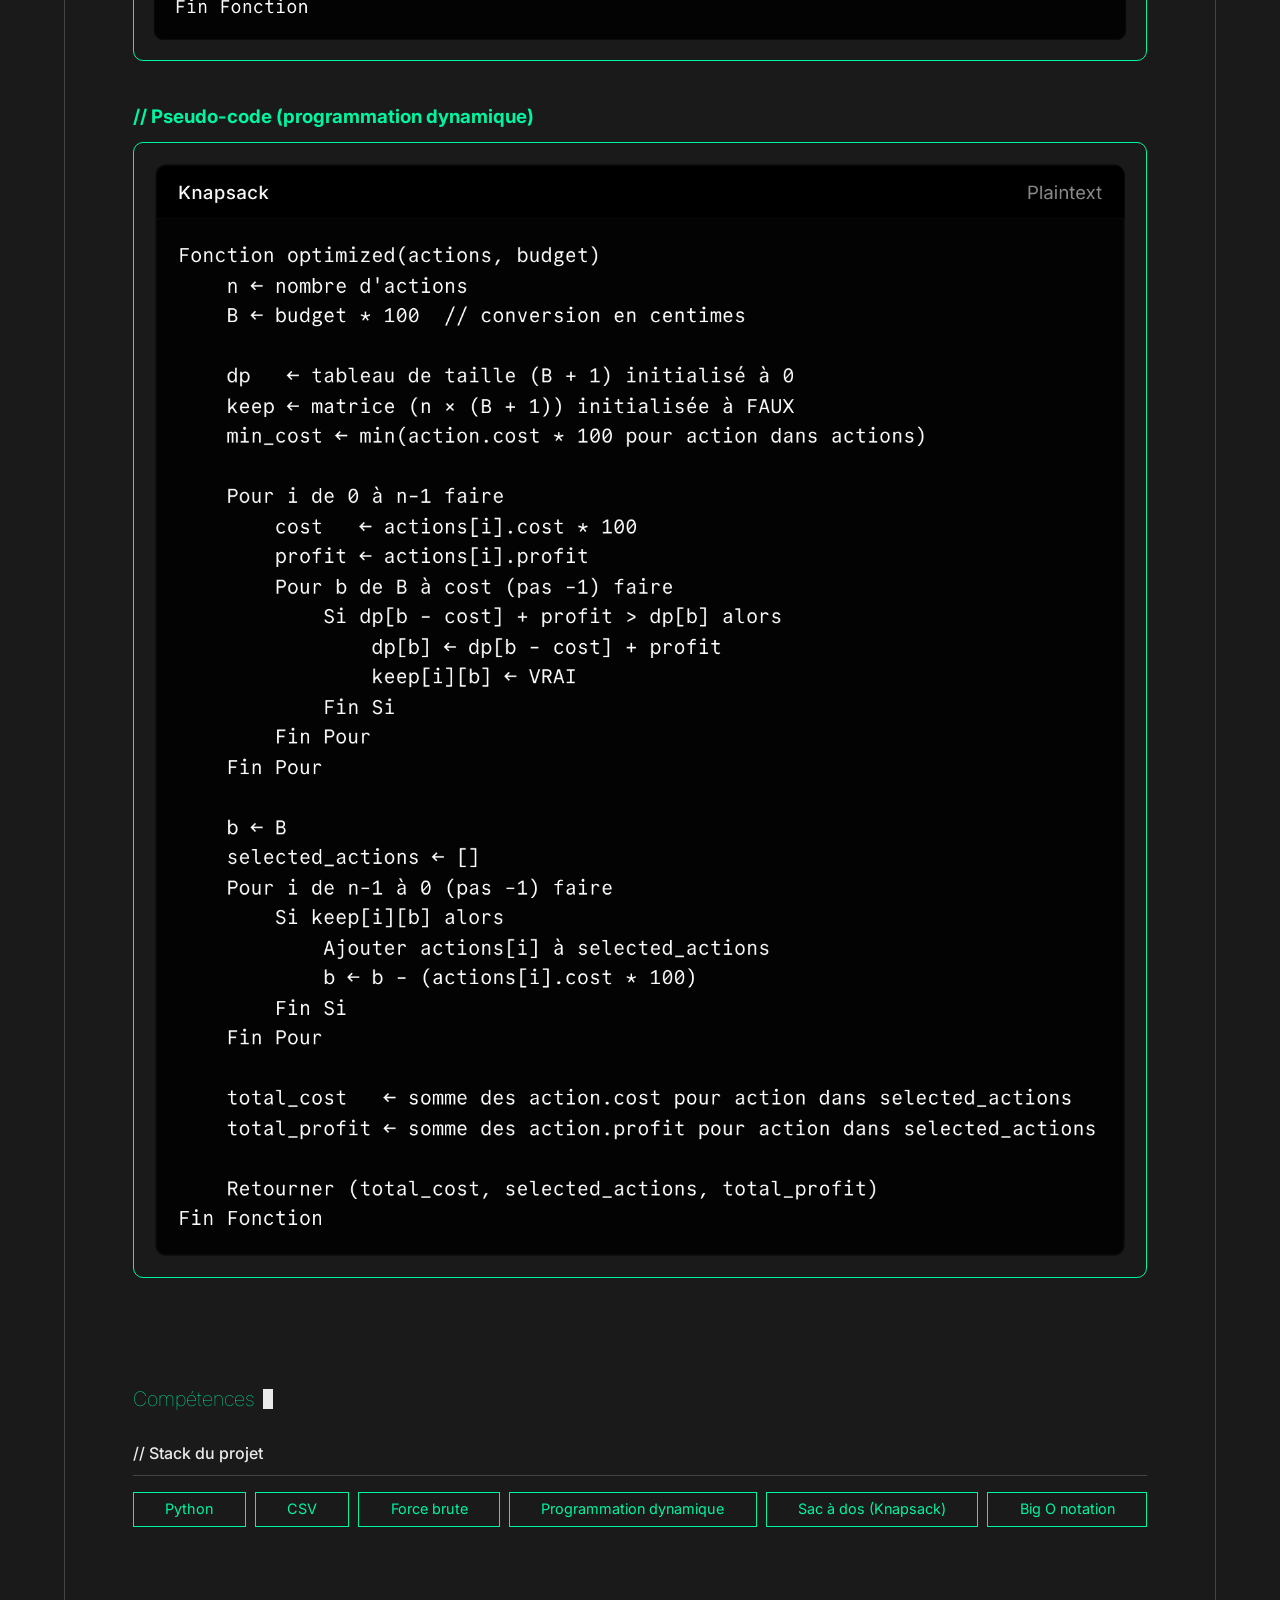
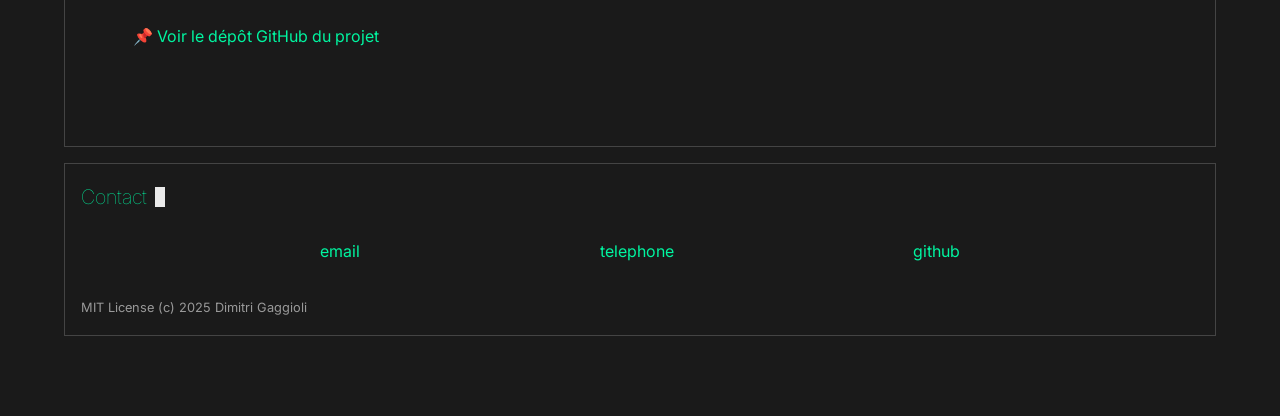
==== commit f0ce8b9d: "Updates on flavicon" ====
--- a/AlgoInvest-Trade.html
+++ b/AlgoInvest-Trade.html
@@ -9,6 +9,12 @@
   <link rel="preconnect" href="https://fonts.gstatic.com" crossorigin>
   <link href="https://fonts.googleapis.com/css2?family=IBM+Plex+Mono:wght@400;500;600&display=swap" rel="stylesheet">
   <link href="https://fonts.googleapis.com/css2?family=Material+Symbols+Outlined:opsz,wght,FILL,GRAD@24,400,0,0" rel="stylesheet">
+  <link rel="icon" type="image/png" href="favicon/favicon-96x96.png" sizes="96x96" />
+  <link rel="icon" type="image/svg+xml" href="favicon/favicon.svg" />
+  <link rel="shortcut icon" href="favicon/favicon.ico" />
+  <link rel="apple-touch-icon" sizes="180x180" href="favicon/apple-touch-icon.png" />
+  <meta name="apple-mobile-web-app-title" content="dim-gggl" />
+  <link rel="manifest" href="favicon/site.webmanifest" />
   <!-- CSS principal -->
   <link rel="stylesheet" href="static/style.css">
 </head>
@@ -85,6 +91,6 @@
     <p class="copyright">MIT License (c) 2025 Dimitri Gaggioli</p>
   </footer>
 
-  <script src="static/algo-invest.js"></script>
+  <script type="module" src="static/algo-invest.js"></script>
 </body>
 </html>
--- a/static/style.css
+++ b/static/style.css
@@ -1,6 +1,8 @@
+@import url('https://fonts.googleapis.com/css2?family=JetBrains+Mono:wght@300;400;500;600&family=Inter:wght@200;300;400;500;600&display=swap');
 /* --- VARIABLES & THÈME --- */
 :root {
-    --font-main: 'IBM Plex Mono', monospace;
+    --font-main: 'Inter', -apple-system, BlinkMacSystemFont, sans-serif;
+    --font-mono: 'IBM Plex Mono', monospace;
     
     /* Thème Dark (par défaut) */
     --bg-color: #1A1A1A;
@@ -64,6 +66,7 @@
 
     .header-content > h1 > span {
         color: var(--accent-color);
+        font-family: var(--font-mono) !important;
     }
 
     .project-title {
@@ -80,11 +83,12 @@
     background: none;
     border: 1px solid var(--border-color);
     color: var(--text-color);
-    font-family: var(--font-main);
+    font-family: var(--font-mono);
     padding: 0.25rem 0.5rem;
     cursor: pointer;
-    transition: background-color 0.2s, color 0.2s;
-    }
+    transition: background-color 0.2s ease, color 0.2s ease;
+    }
+
     #theme-toggle:hover {
     background-color: var(--accent-color);
     color: var(--bg-color);
@@ -103,7 +107,7 @@
     
     .section-title {
     font-size: 1.25rem;
-    font-weight: 600;
+    font-weight: 100;
     margin-bottom: 1.5rem;
     display: flex;
     align-items: center;
@@ -188,6 +192,7 @@
     margin: 0.25rem 0 0.5rem;
     }
     .project-skills {
+    font-family: var(--font-mono) !important;
     font-size: 0.9rem;
     opacity: 0.8;
     color: var(--accent-color) !important ;
@@ -363,7 +368,7 @@
 }
 
 .skill-link-container {
-  border: 1px solid var(--accent-color);
+  border: 0.4px solid var(--accent-color);
   padding: 0.25rem 0.75rem;
   font-size: 0.9rem;
   flex-grow: 1;
